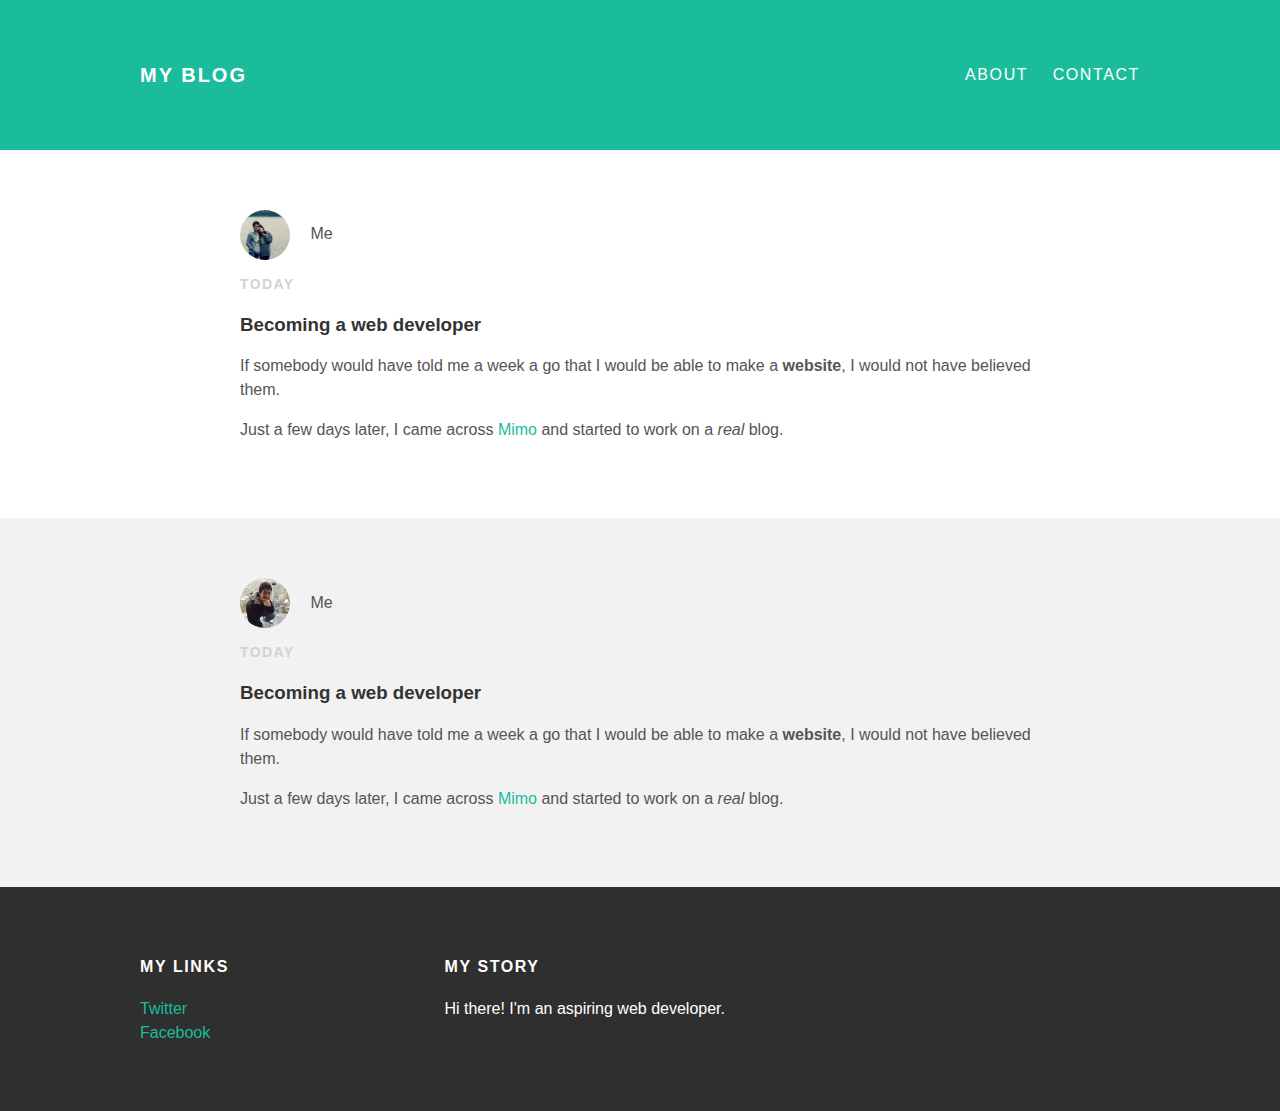
==== index.html @ 90cb6367 "first commit" ====
<!DOCTYPE html>
<html lang="en">
<head>
    <meta charset="UTF-8">
    <title>My Blog</title>
    <link rel="stylesheet" type="text/css" href="style.css">
</head>
<body>
    <div id="header">
        <div class="container">
            <a id="header-title" href="index.html">My Blog</a>
            <ul id="header-nav">
                <li><a href="about.html">About</a></li>
                <li><a href="mailto:zungmr@gmail.com">Contact</a></li>
            </ul>
        </div>
    </div>
    <div id="content">
        <div class="post-container">
            <div class="post">
                <div class="post-author">
                    <img src="IMG_3057.jpg">
                    <span>Me</span>
                </div>
                <p class="post-date">Today</p>
                <h3 class="post-title">Becoming a web developer</h3>
                <div class="post-content">
                    <p>If somebody would have told me a week a go that I would be able to make a <strong>website</strong>, I would
                    not have believed them.</p>
                    <p>Just a few days later, I came across <a href="https://getmimo.com">Mimo</a> and started to work on a <em>real</em> blog.</p>
                </div>
            </div>
        </div>
        <div class="post-container">
            <div class="post">
                <div class="post-author">
                    <img src="IMG_3559.jpg">
                    <span>Me</span>
                </div>
                <p class="post-date">Today</p>
                <h3 class="post-title">Becoming a web developer</h3>
                <div class="post-content">
                    <p>If somebody would have told me a week a go that I would be able to make a <strong>website</strong>, I would
                        not have believed them.</p>
                    <p>Just a few days later, I came across <a href="https://getmimo.com">Mimo</a> and started to work on a <em>real</em> blog.</p>
                </div>
            </div>
        </div>
    </div>
    <div id="footer">
        <div class="container">
            <div class="column">
                <h4>My Links</h4>
                <p>
                    <a href="https://twitter.com/ZungAlonso">Twitter</a>
                    <br>
                    <a href="https://www.facebook.com/zung.alonso">Facebook</a>
                </p>
            </div>
            <div class="column">
                <h4>My Story</h4>
                <p>Hi there! I'm an aspiring web developer.</p>
            </div>
        </div>
    </div>
</body>
</html>
---- style.css ----
@import url(http://fonts.google.apis.com/css?family=Montserrat:400,700);

body {
    color:#555;
    margin: 0;
    font-family: 'Montserrat', sans-serif;
}

#header {
    background-color: #1abc9c;
    height: 150px;
    line-height: 150px;
}

#header-title {
    display: block;
    float: left;
    font-size: 20px;
    font-weight: bold;
}

#header-nav {
    display: block;
    float: right;
    margin-top: 0;
}

#header-nav li {
    display: inline;
    padding-left: 20px;
}

.container {
    max-width: 1000px;
    margin: 0 auto;
}

#header a {
    color: white;
    text-decoration: none;
    text-transform: uppercase;
    letter-spacing: 0.1em;
}

#header a:hover {
    color: #222;
}

#footer {
    background-color: #2f2f2f;
    padding: 50px 0;
}

.column {
    min-width: 300px;
    display: inline-block;
    vertical-align: top;
}

#footer h4 {
    color: white;
    text-transform: uppercase;
    letter-spacing: 0.1em;
}

#footer p {
    color: white;
}

a {
    color: #1abc9c;
    text-decoration: none;
}

a:hover {
    color: #F6A623;
}

.post, .about {
    max-width: 800px;
    margin: 0 auto;
    padding: 60px 0;
}

.post-author img {
    width: 50px;
    height: 50px;
    vertical-align: middle;
}

.post-author span {
    margin-left: 16px;
}

.post-date {
    color: #D2D2D2;
    font-size: 14px;
    font-weight: bold;
    text-transform: uppercase;
    letter-spacing: 0.1em;
}

h1, h2, h3, h4 {
    color: #333;
}

p {
    line-height: 1.5;
}

.about {
    text-align: center;
}

.post-container:nth-child(even) {
    background-color: #f2f2f2;
}

.post-author img, .about-author img {
    border-radius: 50%;
}

.about-author img {
    width: 400px;
    height: 400px;
}
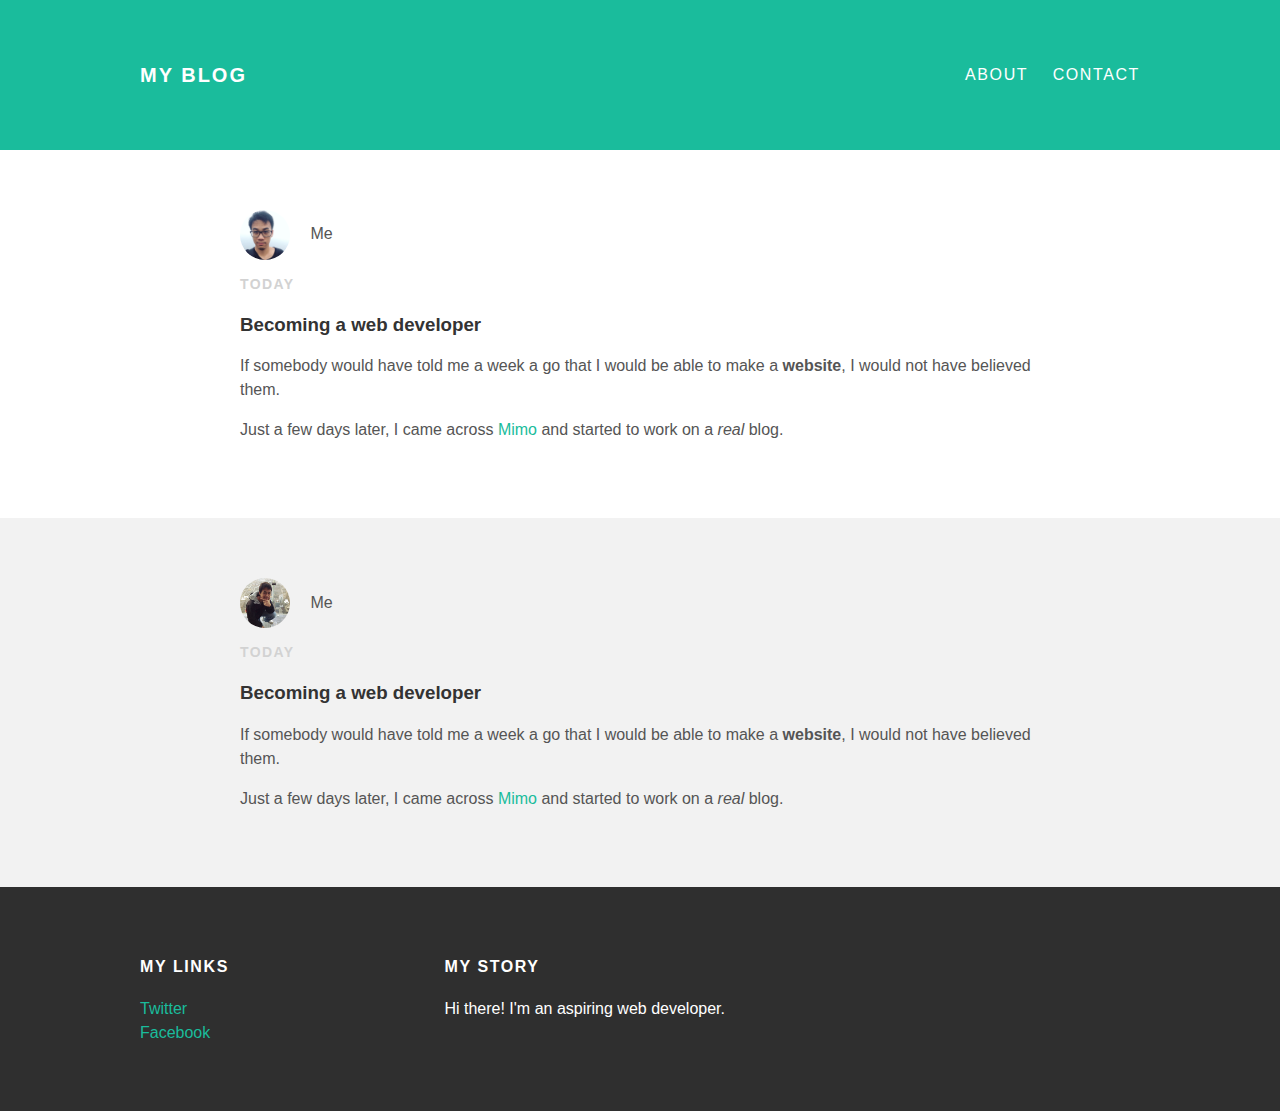
==== commit 40d3c38b: "Change avatar" ====
--- a/index.html
+++ b/index.html
@@ -19,7 +19,7 @@
         <div class="post-container">
             <div class="post">
                 <div class="post-author">
-                    <img src="IMG_3057.jpg">
+                    <img src="IMG_6063.jpeg">
                     <span>Me</span>
                 </div>
                 <p class="post-date">Today</p>
@@ -64,4 +64,4 @@
         </div>
     </div>
 </body>
-</html>+</html>
